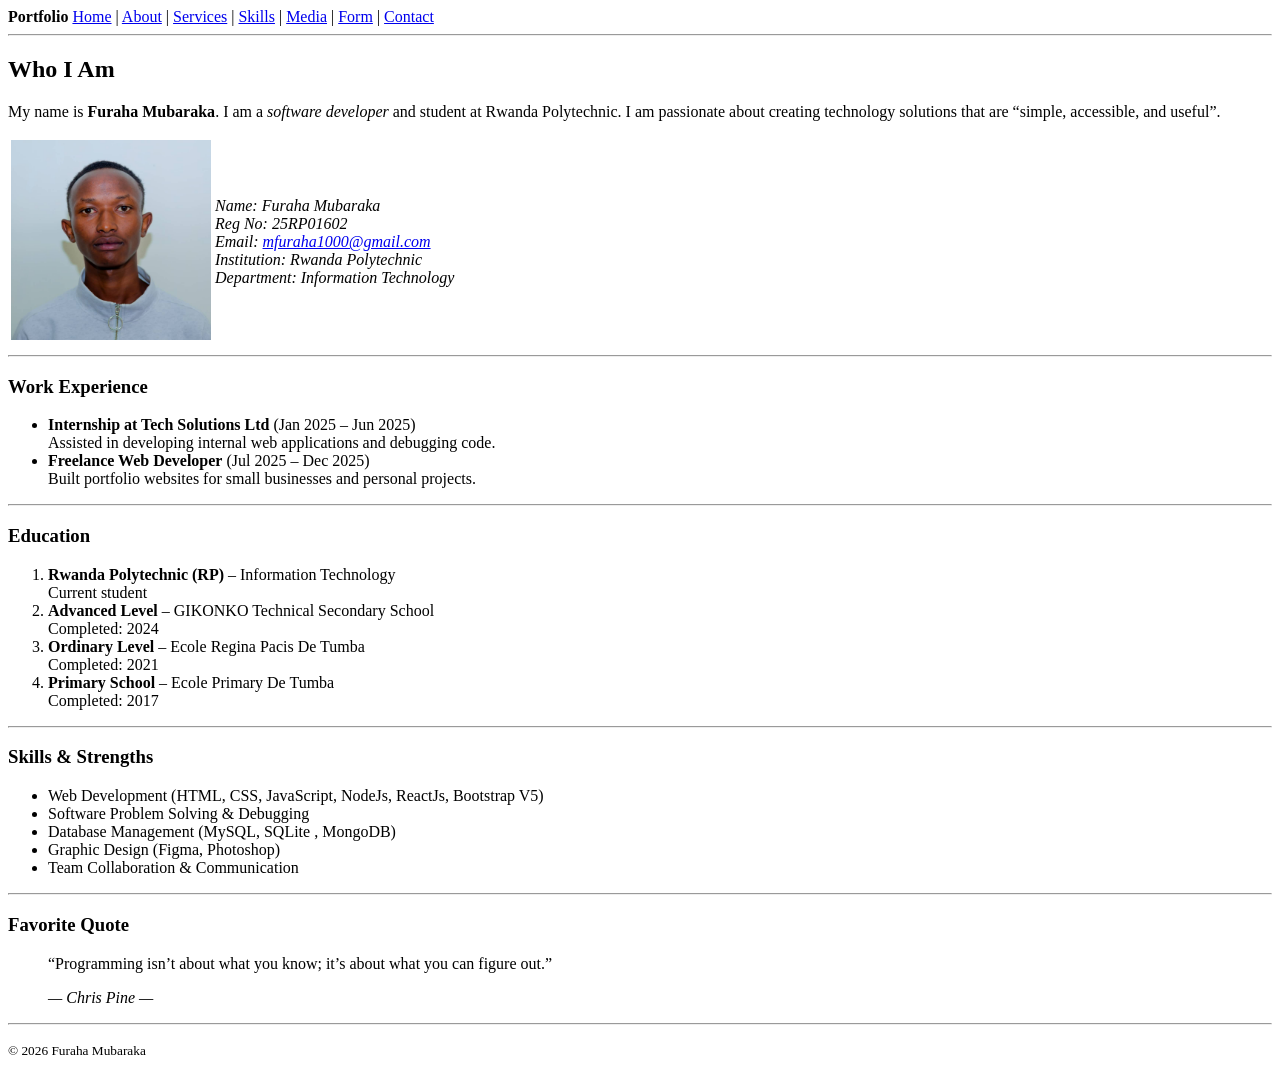
==== about.html @ af7d1ec2 "Add files via upload Upload portfolio HTML Files" ====
<!DOCTYPE html>
<html lang="en">
<head>
    <meta charset="UTF-8">
    <link rel="icon" href="logo.jpeg">
    <title>About Me</title>
</head>
<body>

<header>
    <nav>
        <strong>Portfolio</strong> 
        <a href="index.html">Home</a> |
        <a href="about.html">About</a> |
        <a href="services.html">Services</a> |
        <a href="skills.html">Skills</a> |
        <a href="media.html">Media</a> |
        <a href="form.html">Form</a> |
        <a href="contact.html">Contact</a>
    </nav>
    <hr>
</header>

<main>
    <article>
        <h2>Who I Am</h2>

        <p>
            My name is <strong>Furaha Mubaraka</strong>.
            I am a <em>software developer</em> and student at Rwanda Polytechnic.
            I am passionate about creating technology solutions that are
            <q>simple, accessible, and useful</q>.
        </p>

        <table>
            <tr>
                <td>
                    <img src="profile.jpeg" alt="Profile Image" width="200">
                </td>
                <td>
                    <address>
                        Name: Furaha Mubaraka <br>
                        Reg No: 25RP01602 <br>
                        Email: <a href="mailto:mfuraha1000@gmail.com">mfuraha1000@gmail.com</a> <br>
                        Institution: Rwanda Polytechnic <br>
                        Department: Information Technology
                    </address>
                </td>
            </tr>
        </table>

        <hr>

        <section>
            <h3>Work Experience</h3>
            <ul>
                <li>
                    <strong>Internship at Tech Solutions Ltd</strong> (Jan 2025 – Jun 2025) <br>
                    Assisted in developing internal web applications and debugging code.
                </li>
                <li>
                    <strong>Freelance Web Developer</strong> (Jul 2025 – Dec 2025) <br>
                    Built portfolio websites for small businesses and personal projects.
                </li>
            </ul>
        </section>

        <hr>

        <section>
            <h3>Education</h3>
            <ol>
                <li>
                    <strong>Rwanda Polytechnic (RP)</strong> – Information Technology <br>
                    Current student
                </li>
                <li>
                    <strong>Advanced Level</strong> – GIKONKO Technical Secondary School <br>
                    Completed: 2024
                </li>
                <li>
                    <strong>Ordinary Level</strong> – Ecole Regina Pacis De Tumba <br>
                    Completed: 2021
                </li>
                <li>
                    <strong>Primary School</strong> – Ecole Primary De Tumba <br>
                    Completed: 2017
                </li>
            </ol>
        </section>

        <hr>

        <section>
            <h3>Skills & Strengths</h3>
            <ul>
                <li>Web Development (HTML, CSS, JavaScript, NodeJs, ReactJs, Bootstrap V5)</li>
                <li>Software Problem Solving & Debugging</li>
                <li>Database Management (MySQL, SQLite , MongoDB)</li>
                <li>Graphic Design (Figma, Photoshop)</li>
                <li>Team Collaboration & Communication</li>
            </ul>
        </section>

        <hr>

        <section>
            <h3>Favorite Quote</h3>
            <blockquote cite="https://www.w3.org">
                <p>“Programming isn’t about what you know; it’s about what you can figure out.”</p>
                <cite>— Chris Pine —</cite>
            </blockquote>
        </section>

    </article>
</main>

<footer>
    <hr>
    <p><small>&copy; 2026 Furaha Mubaraka</small></p>
</footer>

</body>
</html>
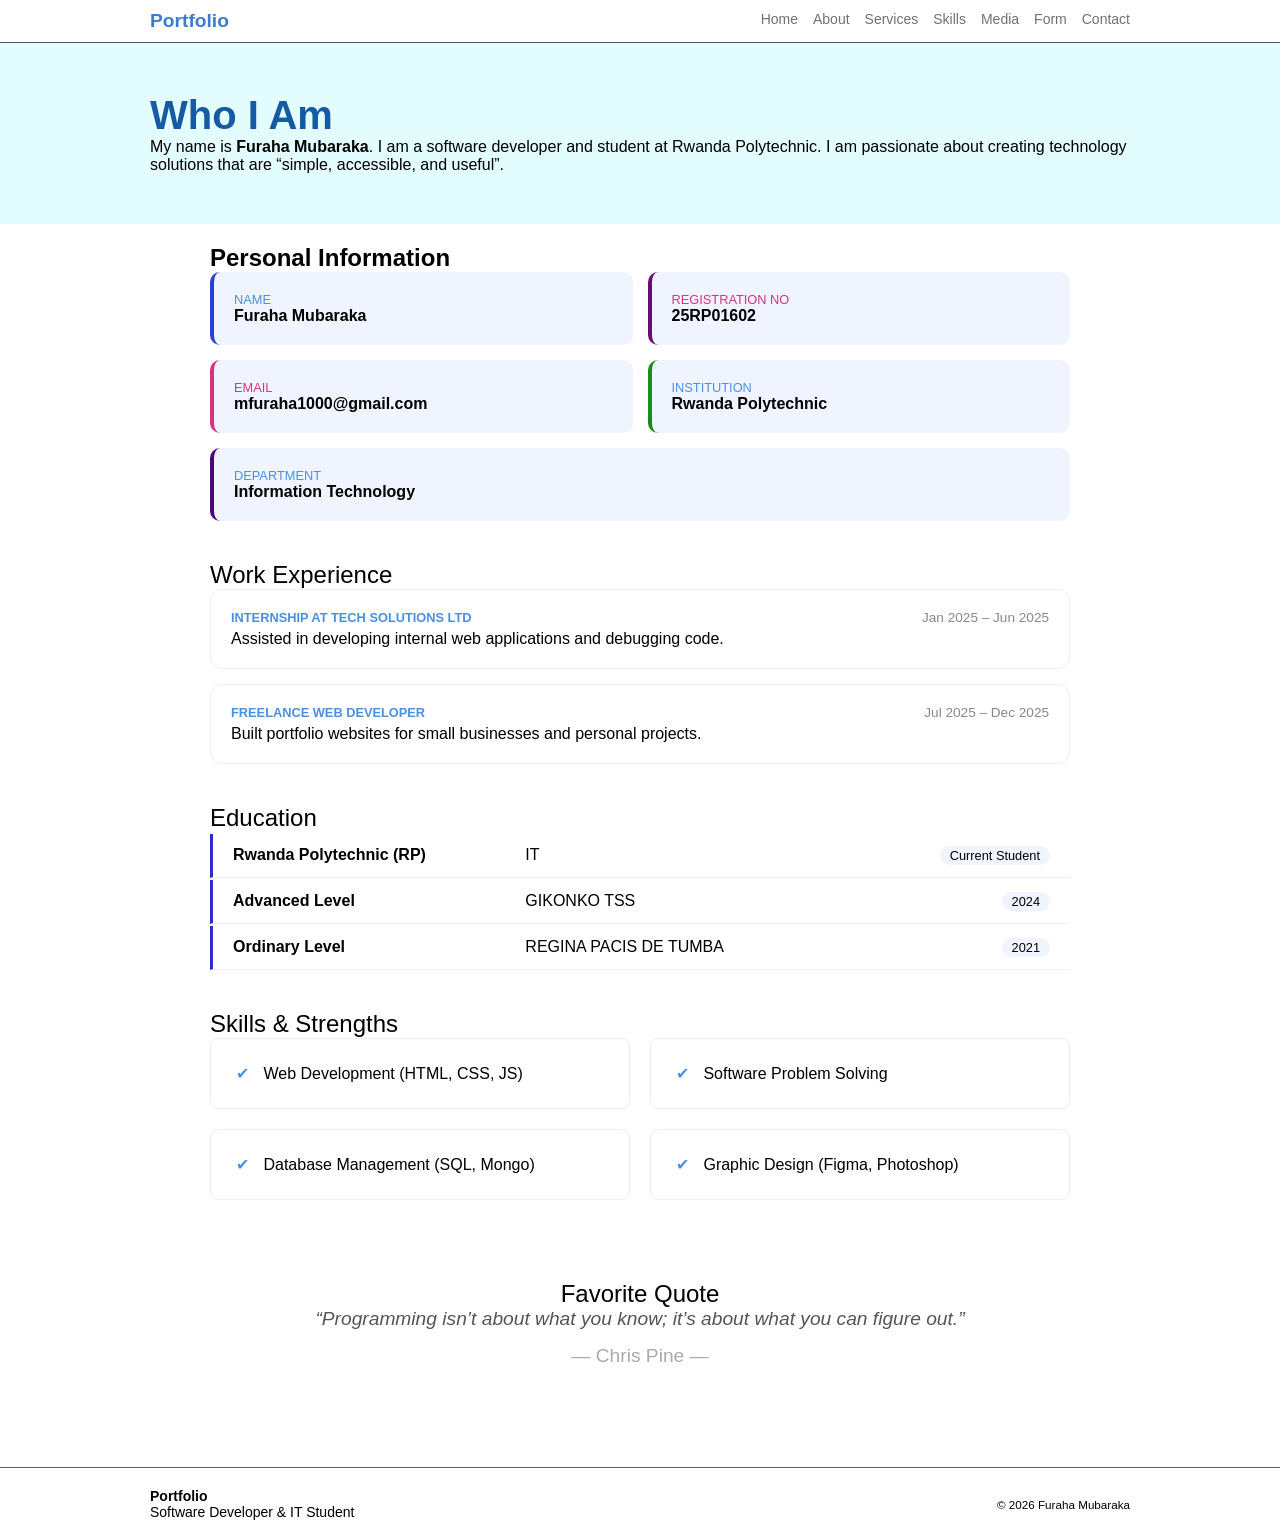
==== commit 634443ad: "Adding Css in project" ====
--- a/about.html
+++ b/about.html
@@ -2,123 +2,135 @@
 <html lang="en">
 <head>
     <meta charset="UTF-8">
-    <link rel="icon" href="logo.jpeg">
-    <title>About Me</title>
+    <meta name="viewport" content="width=device-width, initial-scale=1.0">
+    <title>Portfolio - About Me</title>
+    <link rel="stylesheet" href="css/portfolio.css">
+    <link rel="stylesheet" href="css/about.css">
+    <link href="https://fonts.googleapis.com/css2?family=Inter:wght@300;400;600&display=swap" rel="stylesheet">
 </head>
 <body>
 
 <header>
     <nav>
-        <strong>Portfolio</strong> 
-        <a href="index.html">Home</a> |
-        <a href="about.html">About</a> |
-        <a href="services.html">Services</a> |
-        <a href="skills.html">Skills</a> |
-        <a href="media.html">Media</a> |
-        <a href="form.html">Form</a> |
-        <a href="contact.html">Contact</a>
+        <div class="Portfolio">
+            <strong>Portfolio</strong> 
+        </div>
+        <div class="Anchors">
+            <a href="index.html">Home</a> 
+            <a href="about.html">About</a> 
+            <a href="services.html">Services</a> 
+            <a href="skills.html">Skills</a> 
+            <a href="media.html">Media</a> 
+            <a href="form.html">Form</a> 
+            <a href="contact.html">Contact</a>
+        </div>
     </nav>
-    <hr>
 </header>
+<main>
+    <section class="allhaveit">
+        <h1>Who I Am</h1>
+        <p>
+            My name is <strong>Furaha Mubaraka</strong>. I am a <span class="highlight">software developer</span> and student at Rwanda Polytechnic. 
+            I am passionate about creating technology solutions that are <q>simple, accessible, and useful</q>.
+        </p>
+    </section>
+</main>
+<main class="portfolio-container">
+    <h2 class="section-label">Personal Information</h2>
+    <section class="info-grid">
+        <div class="card">
+            <label class="blue-text">Name</label>
+            <strong>Furaha Mubaraka</strong>
+        </div>
+        <div class="card">
+            <label class="pink-text">Registration No</label>
+            <strong>25RP01602</strong>
+        </div>
+        <div class="card">
+            <label class="pink-text">Email</label>
+            <strong>mfuraha1000@gmail.com</strong>
+        </div>
+        <div class="card">
+            <label class="blue-text">Institution</label>
+            <strong>Rwanda Polytechnic</strong>
+        </div>
+        <div class="card wide">
+            <label class="blue-text">Department</label>
+            <strong>Information Technology</strong>
+        </div>
+    </section>
 
-<main>
-    <article>
-        <h2>Who I Am</h2>
+    <section class="content-block">
+        <h3>Work Experience</h3>
+        <div class="border-card">
+            <div class="card-row">
+                <strong class="blue-text">Internship at Tech Solutions Ltd</strong>
+                <span class="muted">Jan 2025 – Jun 2025</span>
+            </div>
+            <p>Assisted in developing internal web applications and debugging code.</p>
+        </div>
+        <div class="border-card">
+            <div class="card-row">
+                <strong class="blue-text">Freelance Web Developer</strong>
+                <span class="muted">Jul 2025 – Dec 2025</span>
+            </div>
+            <p>Built portfolio websites for small businesses and personal projects.</p>
+        </div>
+    </section>
 
-        <p>
-            My name is <strong>Furaha Mubaraka</strong>.
-            I am a <em>software developer</em> and student at Rwanda Polytechnic.
-            I am passionate about creating technology solutions that are
-            <q>simple, accessible, and useful</q>.
-        </p>
+    <section class="content-block">
+        <h3>Education</h3>
+        <div class="edu-list">
+            <div class="edu-item">
+                <strong>Rwanda Polytechnic (RP)</strong>
+                <div class="edu-other">
+                    <span>IT</span>
+                    <span class="badge">Current Student</span>
+                </div>
+            </div>
+            <div class="edu-item">
+                <strong>Advanced Level</strong>
+                <div class="edu-other">
+                    <span>GIKONKO TSS</span>
+                    <span class="badge">2024</span>
+                </div>
+            </div>
+            <div class="edu-item">
+                <strong>Ordinary Level</strong>
+                <div class="edu-other">
+                    <span>REGINA PACIS DE TUMBA</span>
+                    <span class="badge">2021</span>
+                </div>
+            </div>
+        </div>
+    </section>
 
-        <table>
-            <tr>
-                <td>
-                    <img src="profile.jpeg" alt="Profile Image" width="200">
-                </td>
-                <td>
-                    <address>
-                        Name: Furaha Mubaraka <br>
-                        Reg No: 25RP01602 <br>
-                        Email: <a href="mailto:mfuraha1000@gmail.com">mfuraha1000@gmail.com</a> <br>
-                        Institution: Rwanda Polytechnic <br>
-                        Department: Information Technology
-                    </address>
-                </td>
-            </tr>
-        </table>
+    <section class="content-block">
+        <h3>Skills & Strengths</h3>
+        <div class="skills-container">
+            <div class="skill-item"><span class="check">✔</span> Web Development (HTML, CSS, JS)</div>
+            <div class="skill-item"><span class="check">✔</span> Software Problem Solving</div>
+            <div class="skill-item"><span class="check">✔</span> Database Management (SQL, Mongo)</div>
+            <div class="skill-item"><span class="check">✔</span> Graphic Design (Figma, Photoshop)</div>
+        </div>
+    </section>
 
-        <hr>
-
-        <section>
-            <h3>Work Experience</h3>
-            <ul>
-                <li>
-                    <strong>Internship at Tech Solutions Ltd</strong> (Jan 2025 – Jun 2025) <br>
-                    Assisted in developing internal web applications and debugging code.
-                </li>
-                <li>
-                    <strong>Freelance Web Developer</strong> (Jul 2025 – Dec 2025) <br>
-                    Built portfolio websites for small businesses and personal projects.
-                </li>
-            </ul>
-        </section>
-
-        <hr>
-
-        <section>
-            <h3>Education</h3>
-            <ol>
-                <li>
-                    <strong>Rwanda Polytechnic (RP)</strong> – Information Technology <br>
-                    Current student
-                </li>
-                <li>
-                    <strong>Advanced Level</strong> – GIKONKO Technical Secondary School <br>
-                    Completed: 2024
-                </li>
-                <li>
-                    <strong>Ordinary Level</strong> – Ecole Regina Pacis De Tumba <br>
-                    Completed: 2021
-                </li>
-                <li>
-                    <strong>Primary School</strong> – Ecole Primary De Tumba <br>
-                    Completed: 2017
-                </li>
-            </ol>
-        </section>
-
-        <hr>
-
-        <section>
-            <h3>Skills & Strengths</h3>
-            <ul>
-                <li>Web Development (HTML, CSS, JavaScript, NodeJs, ReactJs, Bootstrap V5)</li>
-                <li>Software Problem Solving & Debugging</li>
-                <li>Database Management (MySQL, SQLite , MongoDB)</li>
-                <li>Graphic Design (Figma, Photoshop)</li>
-                <li>Team Collaboration & Communication</li>
-            </ul>
-        </section>
-
-        <hr>
-
-        <section>
-            <h3>Favorite Quote</h3>
-            <blockquote cite="https://www.w3.org">
-                <p>“Programming isn’t about what you know; it’s about what you can figure out.”</p>
-                <cite>— Chris Pine —</cite>
-            </blockquote>
-        </section>
-
-    </article>
+    <section class="quote-area">
+        <h3>Favorite Quote</h3>
+        <blockquote>
+            “Programming isn’t about what you know; it’s about what you can figure out.”
+            <cite>— Chris Pine —</cite>
+        </blockquote>
+    </section>
 </main>
 
+
 <footer>
-    <hr>
+    <div class="tagname">
+        <h4>Portfolio</h4>
+        <p>Software Developer & IT Student</p>
+    </div>
     <p><small>&copy; 2026 Furaha Mubaraka</small></p>
 </footer>
-
 </body>
-</html>
+</html>
--- a/css/portfolio.css
+++ b/css/portfolio.css
@@ -0,0 +1,55 @@
+*{
+    margin: 0;
+    padding: 0;
+    box-sizing: border-box;
+}
+body{
+    font-family: 'Segoe UI', Tahoma, Geneva, Verdana, sans-serif;
+}
+header{
+    width: 100%;
+    padding: 10px 150px;
+    border-bottom: 1px solid rgb(87, 85, 85);
+    && nav{
+        display: flex;
+        justify-content: space-between;
+        align-items: center;
+        && .Portfolio{
+            font-size: 1.2rem;
+            color: rgb(60, 124, 207);
+        }
+    }
+}
+header nav .Anchors{
+    display: flex;
+    gap: 15px;
+}
+header nav .Anchors a{
+    font-size: 14px;
+    color: rgb(113, 113, 113);
+    text-decoration: none;
+    padding: 0px 0px 5px 0px;
+}
+header nav .Anchors a:hover{
+    color: rgb(27, 90, 173);
+    border-bottom: 2px solid rgb(29, 29, 255);
+}
+main .allhaveit{
+background-color: rgb(227, 252, 254);
+ padding: 50px 150px;
+ && h1{
+    color: rgb(21, 90, 164);
+    font-size: 40px;
+ }
+
+}
+
+footer{
+    display: flex;
+    justify-content: space-between;
+    align-items: center;
+    border-top: 1px solid rgb(93, 92, 92);
+    padding: 20px  150px;
+    font-size: 14px;
+    font-family: 'Segoe UI', Tahoma, Geneva, Verdana, sans-serif;
+}
--- a/css/about.css
+++ b/css/about.css
@@ -0,0 +1,120 @@
+
+.portfolio-container {
+    max-width: 900px;
+    margin: 0 auto;
+    padding: 20px;
+}
+
+.blue-text { color: #4a90e2; font-size: 0.8rem; text-transform: uppercase; display: block; }
+.pink-text { color: #d63384; font-size: 0.8rem; text-transform: uppercase; display: block; }
+.muted { color: #888; font-size: 0.85rem; }
+
+.info-grid {
+    display: flex;
+    flex-wrap: wrap;
+    gap: 15px;
+    margin-bottom: 40px;
+}
+
+.card {
+    background-color: #f0f4ff;
+    padding: 20px 20px;
+    border-radius: 10px;
+    flex: 1 1 calc(50% - 20px); /* Two columns */
+}
+.card:nth-of-type(1){
+    border-left: 4px solid rgb(40, 63, 216);
+}
+.card:nth-of-type(2){
+    border-left: 4px solid rgb(105, 12, 114);
+}
+.card:nth-of-type(3){
+    border-left: 4px solid #d63384;
+}
+.card:nth-of-type(4){
+    border-left: 4px solid rgb(24, 142, 24);
+}
+.card:nth-of-type(5){
+    border-left: 4px solid rgb(74, 8, 122);
+}
+.card.wide {
+    flex: 1 1 100%;
+}
+
+h3 {
+    font-size: 1.5rem;
+    font-weight: 500;
+    margin-top: 40px;
+}
+
+.border-card {
+    border: 1px solid #eef0f5;
+    padding: 20px;
+    border-radius: 12px;
+    margin-bottom: 15px;
+}
+
+.card-row {
+    display: flex;
+    justify-content: space-between;
+    margin-bottom: 5px;
+}
+
+.edu-item {
+    border-left: 3px solid rgb(44, 44, 209);
+    padding: 12px 20px;
+    border-bottom: 1px solid #f0f0f0;
+    display: flex;
+    gap: 30px;
+    margin: 2px 0px;
+    && strong{
+        width: 45%;
+    }
+}
+.edu-other{
+    width: 90%;
+    display: flex;
+    justify-content: space-between;
+}
+.badge {
+    background: #f0f4ff;
+    padding: 2px 10px;
+    border-radius: 20px;
+    font-size: 0.8rem;
+}
+
+.skills-container {
+    display: grid;
+    grid-template-columns: 1fr 1fr;
+    gap: 20px;
+}
+
+.skill-item {
+    background: #fff;
+    border: 1px solid #eee;
+    padding: 25px;
+    border-radius: 8px;
+}
+
+.check {
+    color: #4a90e2;
+    margin-right: 10px;
+}
+
+.quote-area {
+    text-align: center;
+    margin: 80px 0;
+}
+
+blockquote {
+    font-size: 1.2rem;
+    font-style: italic;
+    color: #555;
+}
+
+cite {
+    display: block;
+    margin-top: 15px;
+    font-style: normal;
+    color: #aaa;
+}
